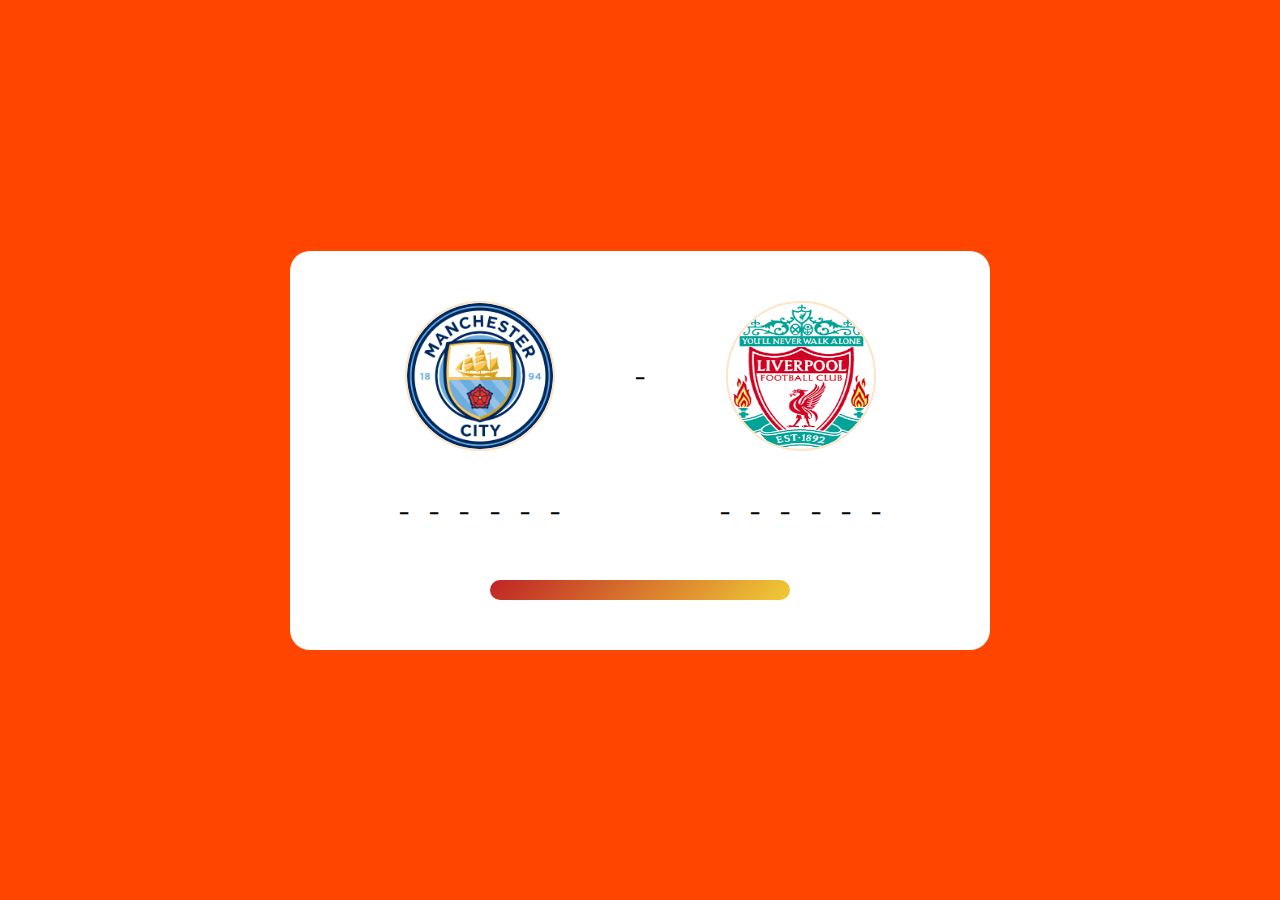
==== gameplay.html @ 09eb440b "updated code" ====
<!DOCTYPE html>
<html lang="en">
<head>
    <meta charset="UTF-8">
    <meta name="viewport" content="width=device-width, initial-scale=1.0">
    <title>GAMEPLAY PENALTY SHOOTOUT</title>
    <link rel="stylesheet" href="style.css">
</head>
<body>
    <div class="container">
        <div class="row">
            <div class="col">
                <img
                    src="./assets/mc.png"
                    alt=""
                    class="profile-icon"
                    height="150px"
                    width="150px"
                />
                <span class="name" id="team-1-name"></span>
                <div class="row round-runs" id="team-1-round-runs">
                    <span class="col">-</span>
                    <span class="col">-</span>
                    <span class="col">-</span>
                    <span class="col">-</span>
                    <span class="col">-</span>
                    <span class="col">-</span>
                </div>
            </div>
            <div class="col">
                <div class="row score">
                    <span id="team-1-score"></span>
                    <span>-</span>
                    <span id="team-2-score"></span>
                </div>
            </div>
            <div class="col">
                <img
                    src="./assets/lp.png"
                    alt=""
                    class="profile-icon"
                    height="150px"
                    width="150px"
                />
                <span class="name" id="team-2-name"></span>
                <div class="row round-runs" id="team-2-round-runs">
                    <span class="col">-</span>
                    <span class="col">-</span>
                    <span class="col">-</span>
                    <span class="col">-</span>
                    <span class="col">-</span>
                    <span class="col">-</span>
                </div>
            </div>
        </div>
        <div class="row">
            <button
                id="strike-button"
                onclick="handleStrikeButtonClick()"
            ></button>
        </div>
        <div class="row" id="result" hidden></div>
    </div>
</body>
</html>
---- style.css ----
@import url("https://fonts.googleapis.com/css?family=Montserrat&display=swap");
* {
	box-sizing: border-box;
	margin: 0;
	font-family: Montserrat;
}
body {
	background: orangered;
	display: flex;
	justify-content: center;
	height: 100vh;
}
.container {
	background: white;
	display: flex;
	flex-direction: column;
	border-radius: 20px;
	width: 700px;
	padding: 50px;
	align-self: center;
}
.row {
	display: flex;
	flex-direction: row;
}
.col {
	display: flex;
	flex-direction: column;
	justify-content: center;
	align-items: center;
}
.container > .row {
	width: 100%;
	justify-content: space-evenly;
}
.profile-icon {
    border-radius: 50%;
    border: 2px solid bisque;
}
.name {
	margin: 20px 0;
	font-size: x-large;
	font-weight: bold;
}
.score {
	margin: -80px 0 0;
	font-size: xx-large;
}
.score > span {
	margin: 0 5px;
}
.round-runs {
	font-size: xx-large;
	width: 200px;
	justify-content: space-evenly;
}

#strike-button {
	border: none;
	border-radius: 25px;
	background: linear-gradient(135deg, #c02425, #f0cb35);
	font-size: large;
	width: 300px;
	color: white;
	padding: 10px;
	margin-top: 50px;
	margin-bottom: -50px;
	outline: none;
}
#strike-button:hover {
	box-shadow: 0 0 10px 0 black;
}

#result {
	margin-top: 50px;
	background: linear-gradient(90deg, #f79d00, #64f38c);
	background-clip: text;
	text-transform: uppercase;
	font-size: xx-large;
	font-weight: bold;
	color: transparent;
	-webkit-background-clip: text;
	-webkit-text-fill-color: transparent;
}
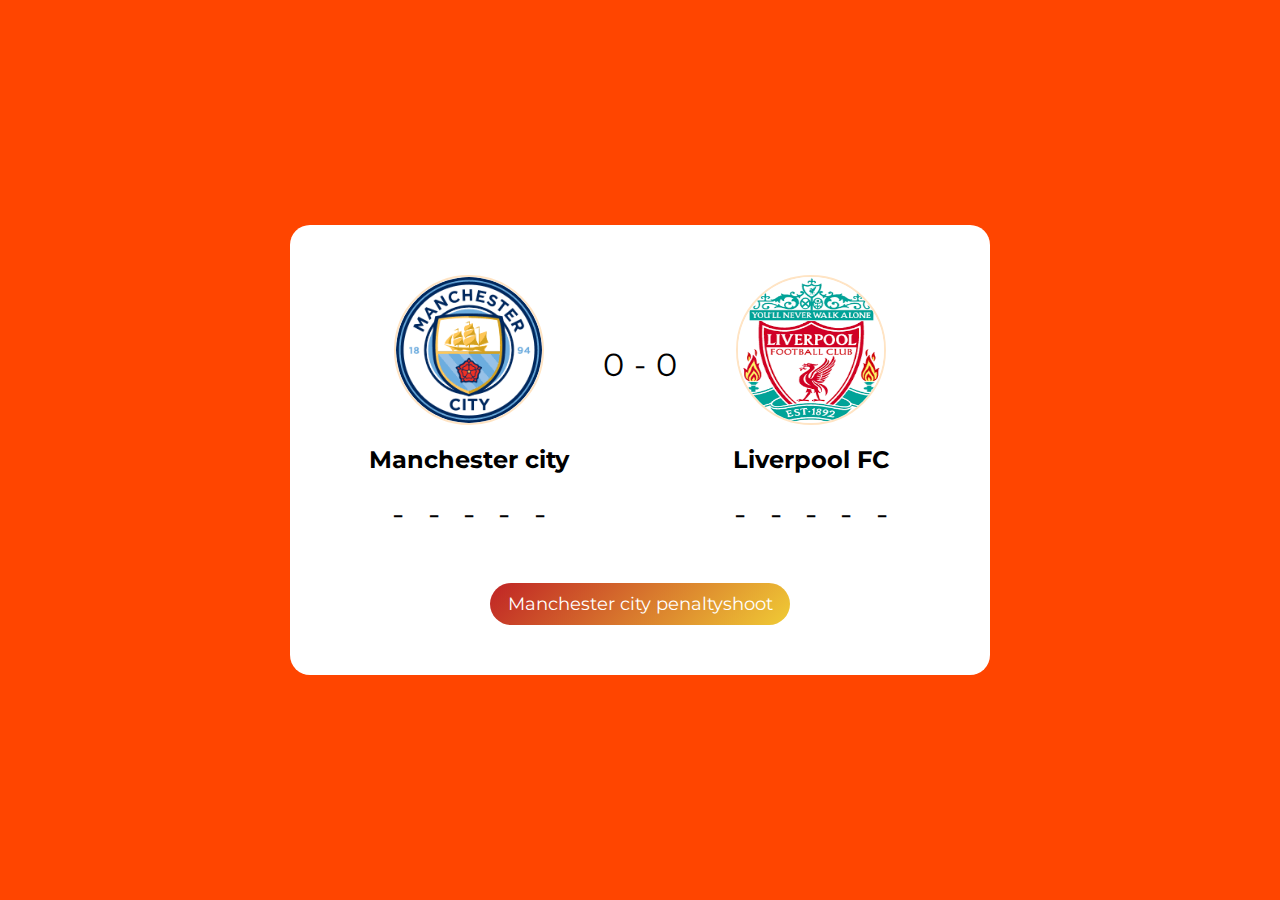
==== commit bd68a66b: "updated code" ====
--- a/gameplay.html
+++ b/gameplay.html
@@ -19,7 +19,6 @@
                 />
                 <span class="name" id="team-1-name"></span>
                 <div class="row round-runs" id="team-1-round-runs">
-                    <span class="col">-</span>
                     <span class="col">-</span>
                     <span class="col">-</span>
                     <span class="col">-</span>
@@ -49,7 +48,6 @@
                     <span class="col">-</span>
                     <span class="col">-</span>
                     <span class="col">-</span>
-                    <span class="col">-</span>
                 </div>
             </div>
         </div>
@@ -61,5 +59,6 @@
         </div>
         <div class="row" id="result" hidden></div>
     </div>
+    <script src="./game.js"></script>
 </body>
 </html>